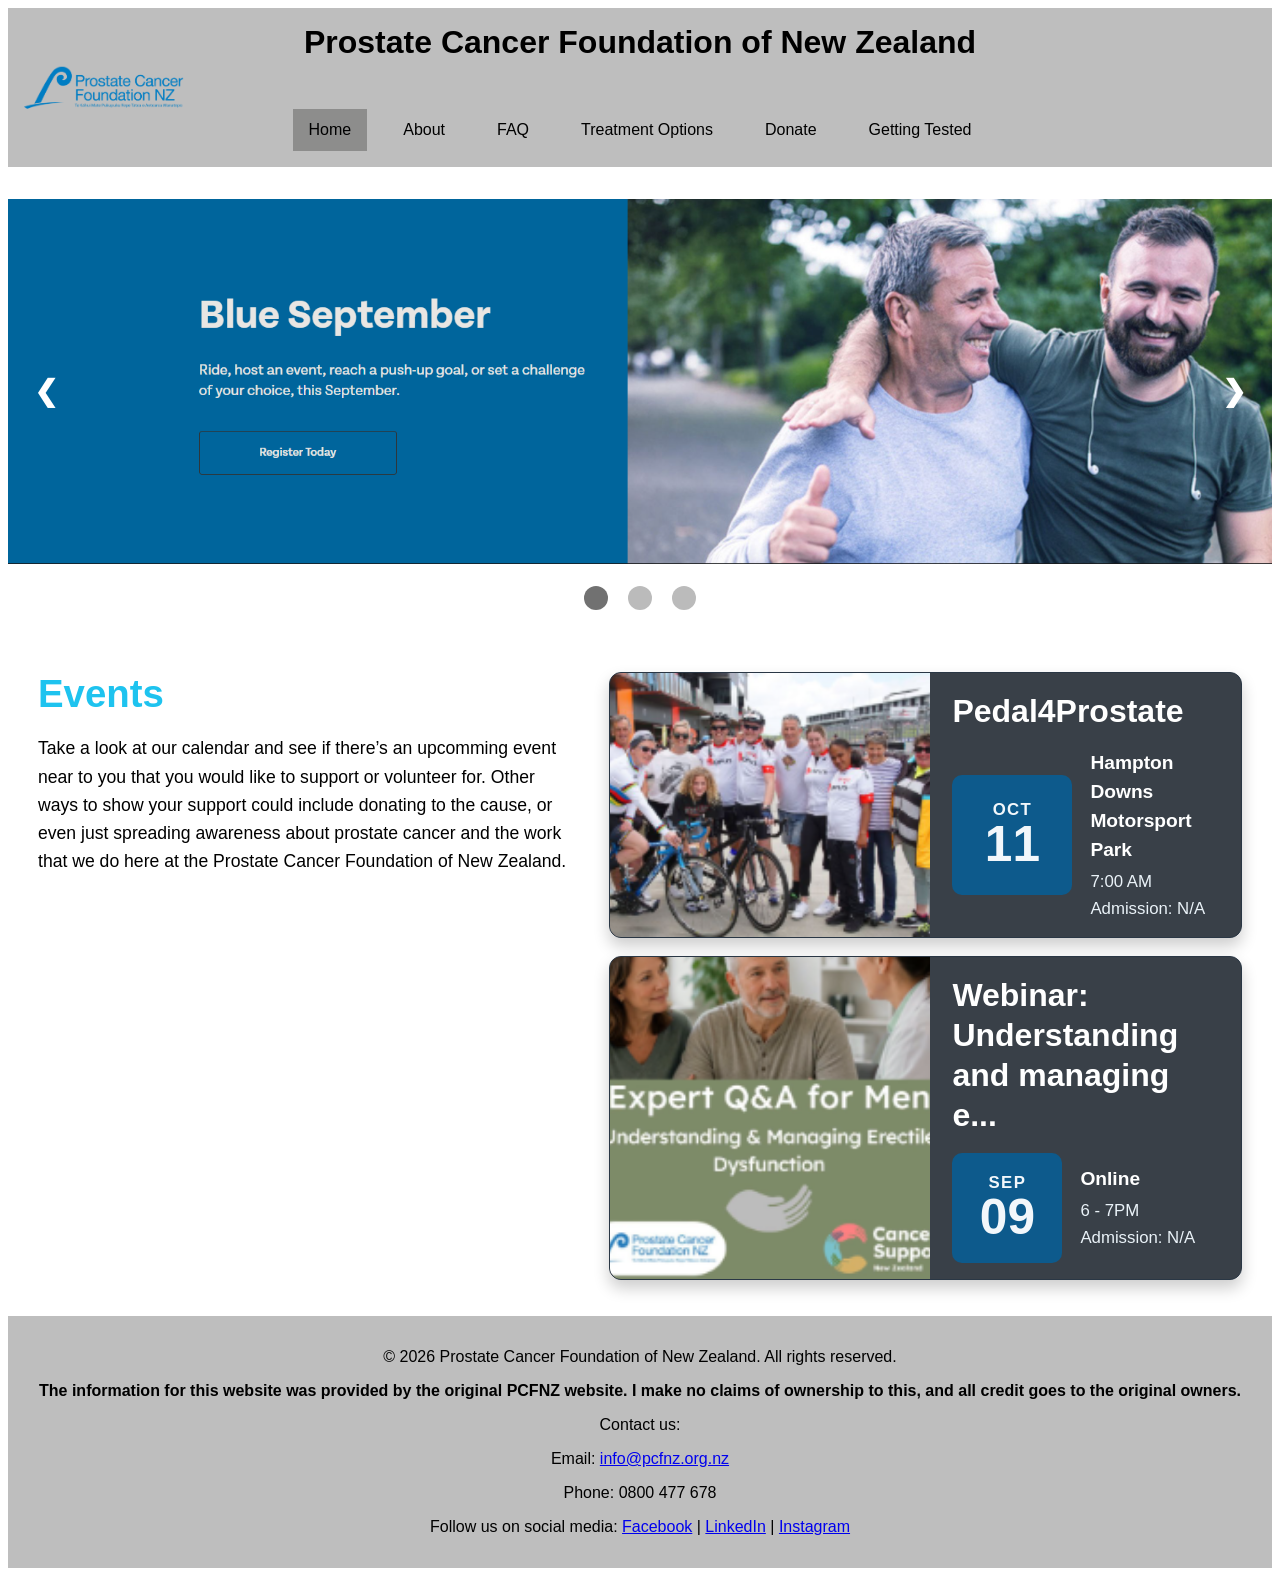
==== index.html @ 297396f4 "minor changes" ====
<!DOCTYPE html>
<html lang="en">
<head>
    <meta charset="UTF-8">
    <meta name="viewport" content="width=device-width, initial-scale=1.0">
    <link rel="stylesheet" href="./css/style.css">
    <script src="./JS/script.js" defer></script>
    <title>PCFNZ</title>
</head>
<body>
    <header>
        <img src="./images/logo.png" alt="Logo" class="logo">
        <h1>Prostate Cancer Foundation of New Zealand</h1>

        <!-- Navigation bar -->
        <nav>
            <ul>
                <li><a href="index.html" class="active">Home</a></li>
                <li class="dropdown">
                    <button class="dropbtn">About</button>
                    <div class="dropdown-content">
                        <a href="./pages/about-PCFNZ.html">About the PCFNZ</a>
                        <a href="./pages/prostate.html">About the prostate</a>
                        <a href="./pages/prostate-cancer.html">About prostate cancer</a>
                        <a href="./pages/stats.html">Prostate cancer statistics</a>
                        <a href="./pages/types.html">Types of prostate cancer</a>
                    </div>
                </li>
                <li><a href="./pages/FAQ.html">FAQ</a></li>
                <li><a href="./pages/treatment.html">Treatment Options</a></li>
                <li><a href="./pages/donate.html">Donate</a></li>
                <li><a href="./pages/getting-tested.html">Getting Tested</a></li>
            </ul>
        </nav>
    </header>

    <!-- Slideshow container -->
    <div class="slideshow-container">
        
        <!-- The slideshow images -->
        <div class="mySlides fade">
            <div class="numbertext"></div>
            <img src="/images/blue-september.png" style="width:100%">
        </div>

        <div class="mySlides fade">
            <div class="numbertext"></div>
            <img src="/images/pedal4prostate.png" style="width:100%">
        </div>

        <div class="mySlides fade">
            <div class="numbertext"></div>
            <img src="/images/support-services.png" style="width:100%">
        </div>

        <!-- Next and previous buttons -->
        <a class="prev" onclick="plusSlides(-1)">&#10094;</a>
        <a class="next" onclick="plusSlides(1)">&#10095;</a>
    </div>
    <br>

    <!-- The dots/circles for navigation -->
    <div style="text-align:center">
        <span class="dot" onclick="currentSlide(1)"></span>
        <span class="dot" onclick="currentSlide(2)"></span>
        <span class="dot" onclick="currentSlide(3)"></span>
    </div>
    <br>

<!-- Events Section -->
    <section class="events-section">
        <div class="events-copy">
            <h2>Events</h2>
            <p>
                Take a look at our calendar and see if there’s an upcomming event near to you that you would like to support or volunteer for. Other ways to show your support could include donating to the cause, or even just spreading awareness about prostate cancer and the work that we do here at the Prostate Cancer Foundation of New Zealand.
            </p>
        </div>

        <!-- shows the list of events -->
        <div class="events-list">
            <article class="event-card">
                <img src="./images/pedal4prostateevent.png" alt="Pedal4Prostate">
                <div class="event-body">
                    <h3>Pedal4Prostate</h3>

                    <div class="event-row">
                        <div class="date-box">
                            <span class="month">OCT</span>
                            <span class="day">11</span>
                        </div>

                        <div class="event-meta">
                            <p class="place">Hampton Downs Motorsport Park</p>
                            <p class="time">7:00 AM</p>
                            <p>Admission: N/A</p>
                        </div>
                    </div>
                </div>
            </article>

            <article class="event-card">
                <img src="./images/QandAevent.png" alt="Webinar">
                <div class="event-body">
                    <h3>Webinar: Understanding and managing e...</h3>

                    <div class="event-row">
                        <div class="date-box small">
                            <span class="month">SEP</span>
                            <span class="day">09</span>
                        </div>

                        <div class="event-meta">
                            <p class="place">Online</p>
                            <p class="time">6 - 7PM</p>
                            <p>Admission: N/A</p>
                        </div>
                    </div>
                </div>
            </article>
        </div>
    </section>
</body>
<br>
<br>

<!-- Footer -->
<footer>
    <p>&copy; 2026 Prostate Cancer Foundation of New Zealand. All rights reserved.</p>
    <p style="font-weight: bold;">The information for this website was provided by the original PCFNZ website. I make no claims of ownership to this, and all credit goes to the original owners.</p>
    <p>Contact us:</p>
    <p>Email: <a href="mailto:info@pcfnz.org.nz">info@pcfnz.org.nz</a></p>
    <p>Phone: 0800 477 678</p>
    <p>Follow us on social media: 
        <a href="https://www.facebook.com/pcfnz" target="_blank">Facebook</a> | 
        <a href="https://linkedin.com/company/pcfnz" target="_blank">LinkedIn</a> | 
        <a href="https://www.instagram.com/pcfnz" target="_blank">Instagram</a>
    </p>
</footer>
</html>
---- css/style.css ----
nav a {
    color: white;
    text-align: center;
    padding: 14px 16px;
    text-decoration: none;
}

.dropdown {
    float: none;
    overflow: visible;
    position: relative;
}

.dropdown .dropbtn {
    border: none;
    outline: none;
    color: rgb(0, 0, 0);
    background-color: inherit;
    font-family: inherit;
    font-size: 1rem;
    padding: 1rem;
    margin-bottom: 0;
}

nav a:hover, .dropdown:hover .dropbtn {
    background-color: #8d8d8c;
}

.dropdown-content {
    display: none;
    position: absolute;
    top: 100%;
    left: 0;
    background-color: #f9f9f9;
    min-width: 160px;
    box-shadow: 0px 8px 16px 0px rgba(0,0,0,0.2);
    z-index: 1;
}

.dropdown-content a {
    float: none;
    color: black;
    padding: 12px 16px;
    text-decoration: none;
    display: block;
    text-align: left;
}

.dropdown-content a.active {
    background-color: #c1c1c1;
    color: #000000;
}

.dropdown-content a:hover {
    background-color: #8d8d8c;
    color: #000000;
}

.dropdown:hover .dropdown-content {
    display: block;
}

nav {
    padding: 1rem;
    text-align: center;
    overflow: visible;
    margin-bottom: 2rem;
}

nav ul {
    list-style-type: none;
    margin: 0;
    padding: 0;
    display: flex;
    justify-content: center;
    align-items: center;
    gap: 1.25rem;
    flex-wrap: wrap;
}

nav ul li {
    display: flex;
    align-items: center;
    position: relative;
}

nav ul li a,
.dropdown .dropbtn {
    text-decoration: none;
    color: #000000;
    background: transparent;
    border: none;
    font: inherit;
    cursor: pointer;
    padding: 0.75rem 1rem;
    display: inline-block;
}

nav ul li a.active {
    background-color: #8d8d8c;
    color: #000000;
}

nav ul li a:hover {
    background-color: #8d8d8c;
    color: #000000;
}

.slideshow-container {
  max-width: 200rem;
  position: relative;
  margin: auto;
}

.mySlides {
  display: none;
}

.prev, .next {
  cursor: pointer;
  position: absolute;
  top: 50%;
  width: auto;
  margin-top: -2.2rem;
  padding: 1.6rem;
  color: white;
  font-weight: bold;
  font-size: 1.8rem;
  transition: 0.6s ease;
  border-radius: 0 2rem 2rem 0;
  user-select: none;
}

.next {
  right: 0;
  border-radius: 2rem 0 0 2rem;
}

.prev:hover, .next:hover {
  background-color: rgba(0,0,0,0.8);
}

.text {
  color: #f2f2f2;
  font-size: 1.2rem;
  padding: 3rem 1.2rem;
  position: absolute;
  bottom: 8rem;
  width: 100%;
  text-align: center;
}

.numbertext {
  color: #f2f2f2;
  font-size: 1.2rem;
  padding: 3rem 1.2rem;
  position: absolute;
  top: 0;
}

.dot {
  cursor: pointer;
  height: 1.5rem;
  width: 1.5rem;
  margin: 0 0.5rem;
  background-color: #bbb;
  border-radius: 50%;
  display: inline-block;
  transition: background-color 0.6s ease;
}

.active, .dot:hover {
  background-color: #717171;
}

.fade {
  animation-name: fade;
  animation-duration: 2s;
}

@keyframes fade {
  from {opacity: .4}
  to {opacity: 1}
}

.logo {
    position: absolute;
    left: 1rem;
    top: 50%;
    transform: translateY(-50%);
    max-width: 10rem;
    height: auto;
    display: block;
    margin: 0;
    float: none;
}

h1 {
    text-align: center;
    margin: 0 auto 2rem;
    padding-top: 1rem;
    color: #000000;
}

header {
    position: relative;
    min-height: 90px;
    margin-bottom: 2rem;
    background-color: #bebebe;
}

footer {
    text-align: center;
    padding: 1rem;
    background-color: #bebebe;
    color: #000000;
}

body {
    color: #000000;
    font-family: Arial, sans-serif;
}

.events-section {
    max-width: 1280px;
    margin: 40px auto 0;
    padding: 0 30px;
    display: grid;
    grid-template-columns: 1.05fr 1.25fr;
    gap: 40px;
    align-items: start;
}

.events-copy h2 {
    color: #1ec3ef;
    font-size: 2.4rem;
    margin: 0 0 18px;
    font-weight: 700;
}

.events-copy p {
    font-size: 1.1rem;
    line-height: 1.6;
    color: #000000;
    max-width: 620px;
    margin: 0;
}

.cta-btn {
    display: inline-block;
    margin-top: 28px;
    background: linear-gradient(180deg, #1f99d4, #0f7ab8);
    color: #fff;
    text-decoration: none;
    padding: 18px 30px;
    border-radius: 10px;
    font-size: 1.1rem;
    font-weight: 700;
    box-shadow: 0 4px 10px rgba(0, 0, 0, 0.2);
}

.events-list {
    display: flex;
    flex-direction: column;
    gap: 18px;
}

.event-card {
    display: flex;
    background: rgba(23, 31, 40, 0.85);
    border: 1px solid #2a3745;
    border-radius: 12px;
    overflow: hidden;
    min-height: 220px;
    box-shadow: 0 8px 16px rgba(0, 0, 0, 0.2);
}

.event-card img {
    width: 20rem;
    object-fit: cover;
    display: block;
}

.event-body {
    flex: 1;
    padding: 18px 22px 16px;
    display: flex;
    flex-direction: column;
    justify-content: center;
}

.event-body h3 {
    margin: 0 0 18px;
    color: #ffffff;
    font-size: 2rem;
    line-height: 1.25;
    font-weight: 700;
}

.event-row {
    display: flex;
    align-items: center;
    gap: 18px;
}

.date-box {
    width: 120px;
    min-width: 120px;
    height: 120px;
    border-radius: 10px;
    background: #0d5a8c;
    display: flex;
    flex-direction: column;
    align-items: center;
    justify-content: center;
    color: #f2f7fb;
    text-transform: uppercase;
}

.date-box.small {
    width: 110px;
    min-width: 110px;
    height: 110px;
}

.date-box .month {
    font-size: 1.05rem;
    letter-spacing: 0.08em;
    font-weight: 700;
}

.date-box .day {
    font-size: 3.1rem;
    line-height: 1;
    font-weight: 700;
}

.event-meta {
    color: #eaf2f8;
    font-size: 1.05rem;
    line-height: 1.5;
}

.event-meta p {
    margin: 0;
}

.event-meta .place {
    font-size: 1.2rem;
    font-weight: 700;
    color: #ffffff;
    margin-bottom: 4px;
}

.event-meta .time {
    margin-bottom: 2px;
}

@media (max-width: 900px) {
    .events-section {
        grid-template-columns: 1fr;
    }

    .event-card {
        flex-direction: column;
    }

    .event-card img {
        width: 100%;
        height: 220px;
    }
}

main {
    text-align: center;
    margin: 1rem;
}

main p {
    font-size: 1.2rem;
    line-height: 1.6;
    color: #000000;
}

main h2 {
    font-size: 2rem;
    margin-bottom: 1rem;
    padding-top: 2rem;
    color: #000000;
}

main ul {
    list-style-type: disc;
    padding-left: 2rem;
    text-align: left;
    color: #000000;
}

.accordion {
    background-color: #eee;
    color: #070707;
    cursor: pointer;
    padding: 1rem;
    width: 100%;
    text-align: left;
    border: none;
    outline: none;
    transition: 0.4s;
    font-size: 1.1rem;
}

.accordion.active, .accordion:hover {
    background-color: #ccc;
}

.panel {
    padding: 0 1rem;
    background-color: white;
    display: none;
    overflow: hidden;
}

.accordion:after {
    content: '\02795';
    font-size: 13px;
    color: #777;
    float: right;
    margin-left: 5px;
}

.accordion.active:after {
    content: "\2796"; 
}

form {
    max-width: 600px;
    margin: 0 auto;
    padding: 1rem;
    background-color: #f9f9f9;
    border-radius: 8px;
    box-shadow: 0 4px 10px rgba(0, 0, 0, 0.1);
}

form label {
    display: block;
    margin-bottom: 0.5rem;
    font-weight: bold;
    color: #000000;
    padding-top: 1rem;
}

form input[type="text"],
form input[type="email"], form textarea {
    width: 100%;
    padding: 0.75rem;
    margin-bottom: 1rem;
    border: 1px solid #ccc;
    border-radius: 4px;
    font-size: 1rem;
}

form button {
    background-color: #1f99d4;
    color: white;
    padding: 0.75rem 1.5rem;
    border: none;
    border-radius: 4px;
    cursor: pointer;
    font-size: 1rem;
}

form button:hover {
    background-color: #0f7ab8;
}

.psa-factors {
    margin-top: 1rem;
    width: fit-content;
    margin-left: auto;
    margin-right: auto;
    font-size: 1rem;
}
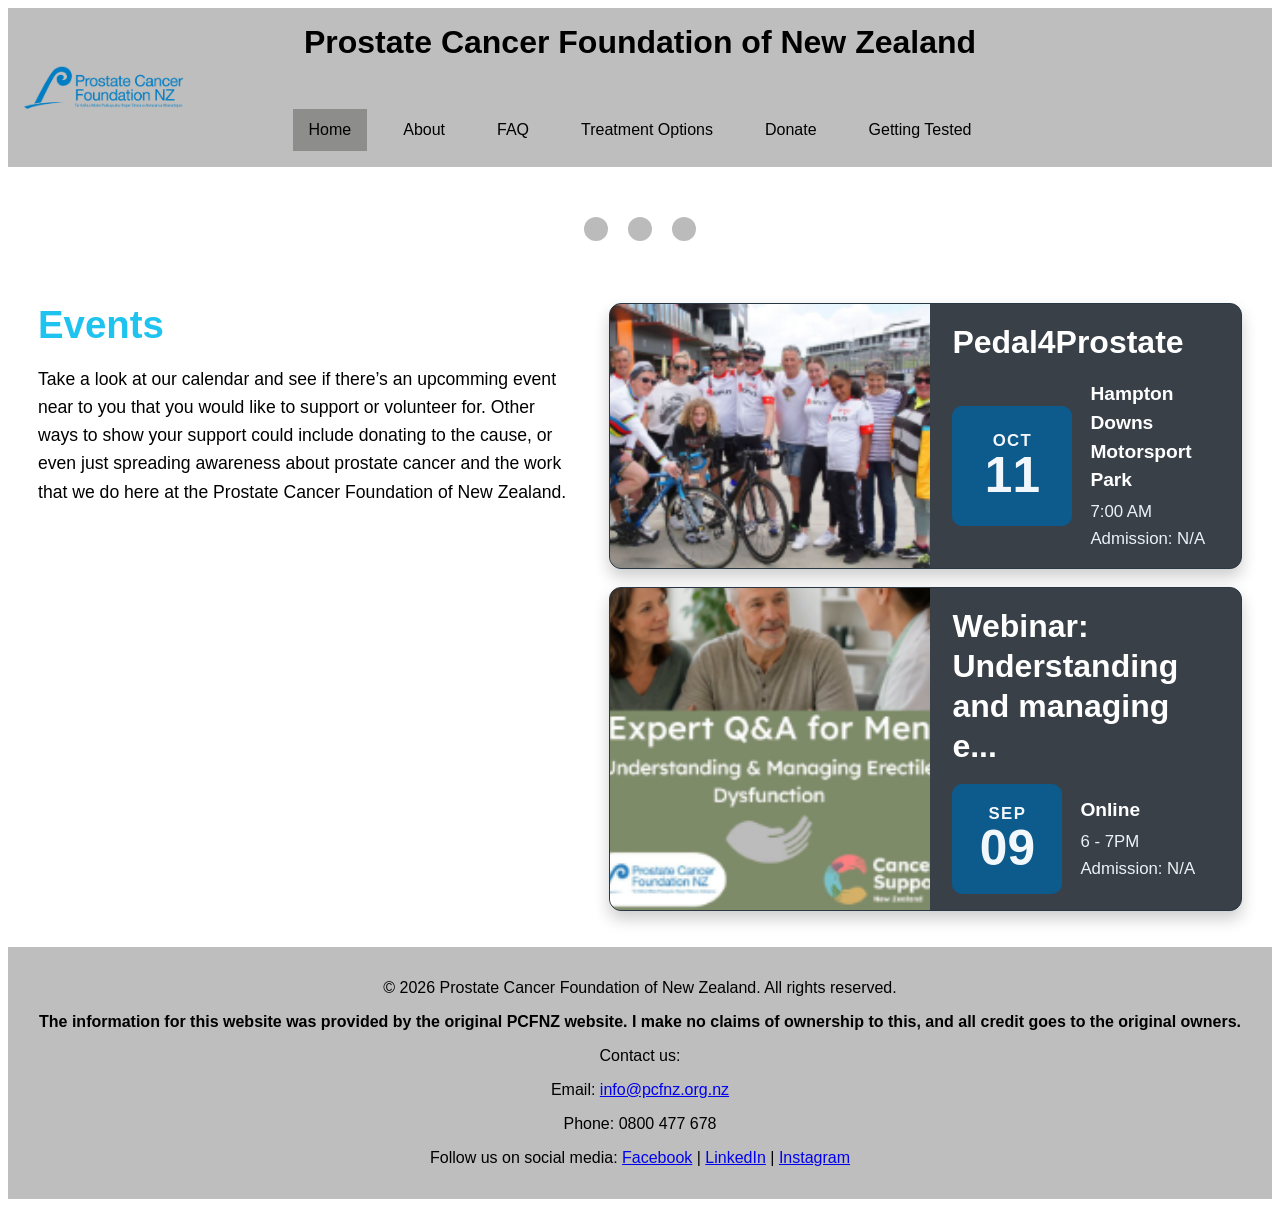
==== commit 83c1055a: "minor changes and formating" ====
--- a/index.html
+++ b/index.html
@@ -4,7 +4,7 @@
     <meta charset="UTF-8">
     <meta name="viewport" content="width=device-width, initial-scale=1.0">
     <link rel="stylesheet" href="./css/style.css">
-    <script src="./JS/script.js" defer></script>
+    <script src="./js/script.js" defer></script>
     <title>PCFNZ</title>
 </head>
 <body>
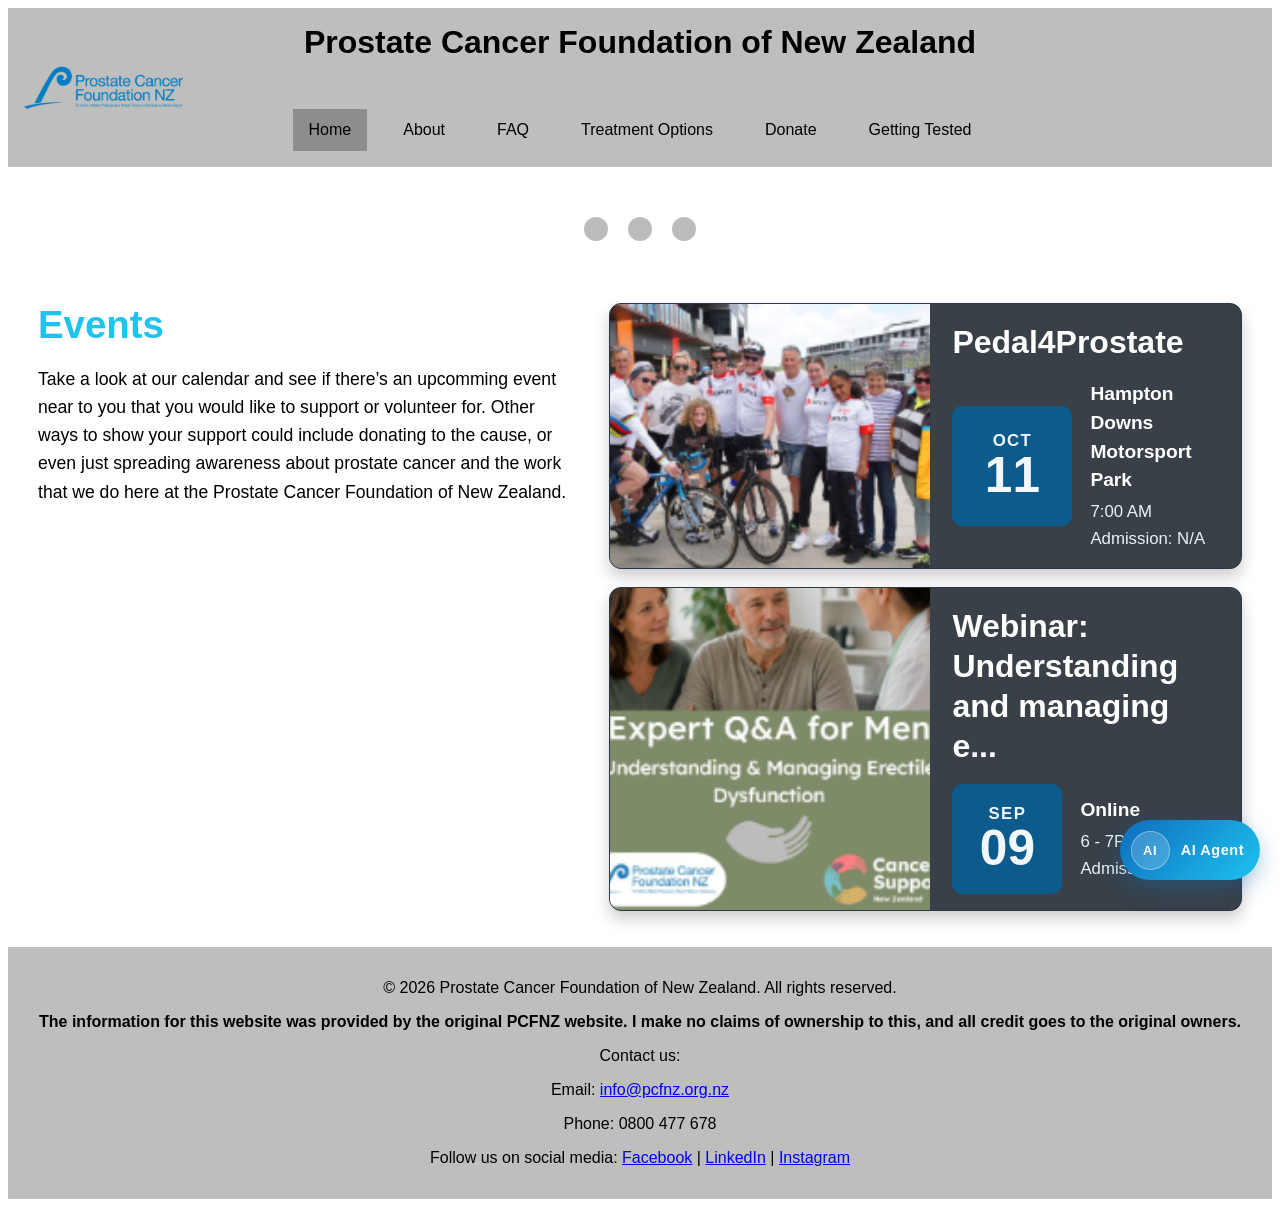
==== commit 8a079dbc: "added the link to the Ai agent in MS copilot studio" ====
--- a/index.html
+++ b/index.html
@@ -67,7 +67,7 @@
     </div>
     <br>
 
-<!-- Events Section -->
+    <!-- Events Section -->
     <section class="events-section">
         <div class="events-copy">
             <h2>Events</h2>
@@ -119,21 +119,30 @@
             </article>
         </div>
     </section>
+
+    <!-- Ai agent icon links to the microsoft copilot studio -->
+    <div class="ai-agent-wrapper">
+        <a class="ai-agent-link" href="https://copilotstudio.microsoft.com/environments/Default-ef475ff3-7cd1-4fa3-ba77-f63824f7c37c/bots/f5b9bfc4-24a7-f111-b8de-00224817f957/overview" target="_blank" rel="noopener noreferrer" aria-label="Open the AI agent in Microsoft Copilot Studio">
+            <span class="ai-agent-icon" aria-hidden="true">AI</span>
+            <span class="ai-agent-text">AI Agent</span>
+        </a>
+    </div>
+
+    <br>
+    <br>
+
+    <!-- Footer -->
+    <footer>
+        <p>&copy; 2026 Prostate Cancer Foundation of New Zealand. All rights reserved.</p>
+        <p style="font-weight: bold;">The information for this website was provided by the original PCFNZ website. I make no claims of ownership to this, and all credit goes to the original owners.</p>
+        <p>Contact us:</p>
+        <p>Email: <a href="mailto:info@pcfnz.org.nz">info@pcfnz.org.nz</a></p>
+        <p>Phone: 0800 477 678</p>
+        <p>Follow us on social media: 
+            <a href="https://www.facebook.com/pcfnz" target="_blank">Facebook</a> | 
+            <a href="https://linkedin.com/company/pcfnz" target="_blank">LinkedIn</a> | 
+            <a href="https://www.instagram.com/pcfnz" target="_blank">Instagram</a>
+        </p>
+    </footer>
 </body>
-<br>
-<br>
-
-<!-- Footer -->
-<footer>
-    <p>&copy; 2026 Prostate Cancer Foundation of New Zealand. All rights reserved.</p>
-    <p style="font-weight: bold;">The information for this website was provided by the original PCFNZ website. I make no claims of ownership to this, and all credit goes to the original owners.</p>
-    <p>Contact us:</p>
-    <p>Email: <a href="mailto:info@pcfnz.org.nz">info@pcfnz.org.nz</a></p>
-    <p>Phone: 0800 477 678</p>
-    <p>Follow us on social media: 
-        <a href="https://www.facebook.com/pcfnz" target="_blank">Facebook</a> | 
-        <a href="https://linkedin.com/company/pcfnz" target="_blank">LinkedIn</a> | 
-        <a href="https://www.instagram.com/pcfnz" target="_blank">Instagram</a>
-    </p>
-</footer>
 </html>
--- a/css/style.css
+++ b/css/style.css
@@ -216,6 +216,50 @@
     color: #000000;
 }
 
+.ai-agent-wrapper {
+    position: fixed;
+    right: 1.25rem;
+    bottom: 1.25rem;
+    z-index: 1000;
+}
+
+.ai-agent-link {
+    display: inline-flex;
+    align-items: center;
+    gap: 0.7rem;
+    padding: 0.65rem 1rem 0.65rem 0.7rem;
+    border-radius: 999px;
+    background: linear-gradient(135deg, #0f6cbd, #1ec3ef);
+    color: #ffffff;
+    text-decoration: none;
+    box-shadow: 0 8px 22px rgba(15, 108, 189, 0.35);
+    transition: transform 0.2s ease, box-shadow 0.2s ease;
+}
+
+.ai-agent-link:hover {
+    transform: translateY(-2px);
+    box-shadow: 0 12px 28px rgba(15, 108, 189, 0.42);
+}
+
+.ai-agent-icon {
+    width: 2.3rem;
+    height: 2.3rem;
+    display: grid;
+    place-items: center;
+    border-radius: 50%;
+    background: rgba(255, 255, 255, 0.18);
+    border: 1px solid rgba(255, 255, 255, 0.35);
+    font-size: 0.8rem;
+    font-weight: 700;
+    letter-spacing: 0.06em;
+}
+
+.ai-agent-text {
+    font-weight: 700;
+    font-size: 0.9rem;
+    letter-spacing: 0.04em;
+}
+
 body {
     color: #000000;
     font-family: Arial, sans-serif;
@@ -479,4 +523,28 @@
     margin-left: auto;
     margin-right: auto;
     font-size: 1rem;
+}
+
+/* Hidden state */
+.modal-hidden {
+  display: none; 
+  position: fixed;
+  top: 0; left: 0; width: 100%; height: 100%;
+  background-color: rgba(0, 0, 0, 0.5); /* Dimmed background */
+  justify-content: center;
+  align-items: center;
+}
+
+/* Visible state triggered by JS */
+.modal-show {
+  display: flex;
+}
+
+/* The actual pop-up box */
+.modal-content {
+  background: white;
+  padding: 30px;
+  border-radius: 8px;
+  text-align: center;
+  box-shadow: 0 4px 15px rgba(0,0,0,0.2);
 }
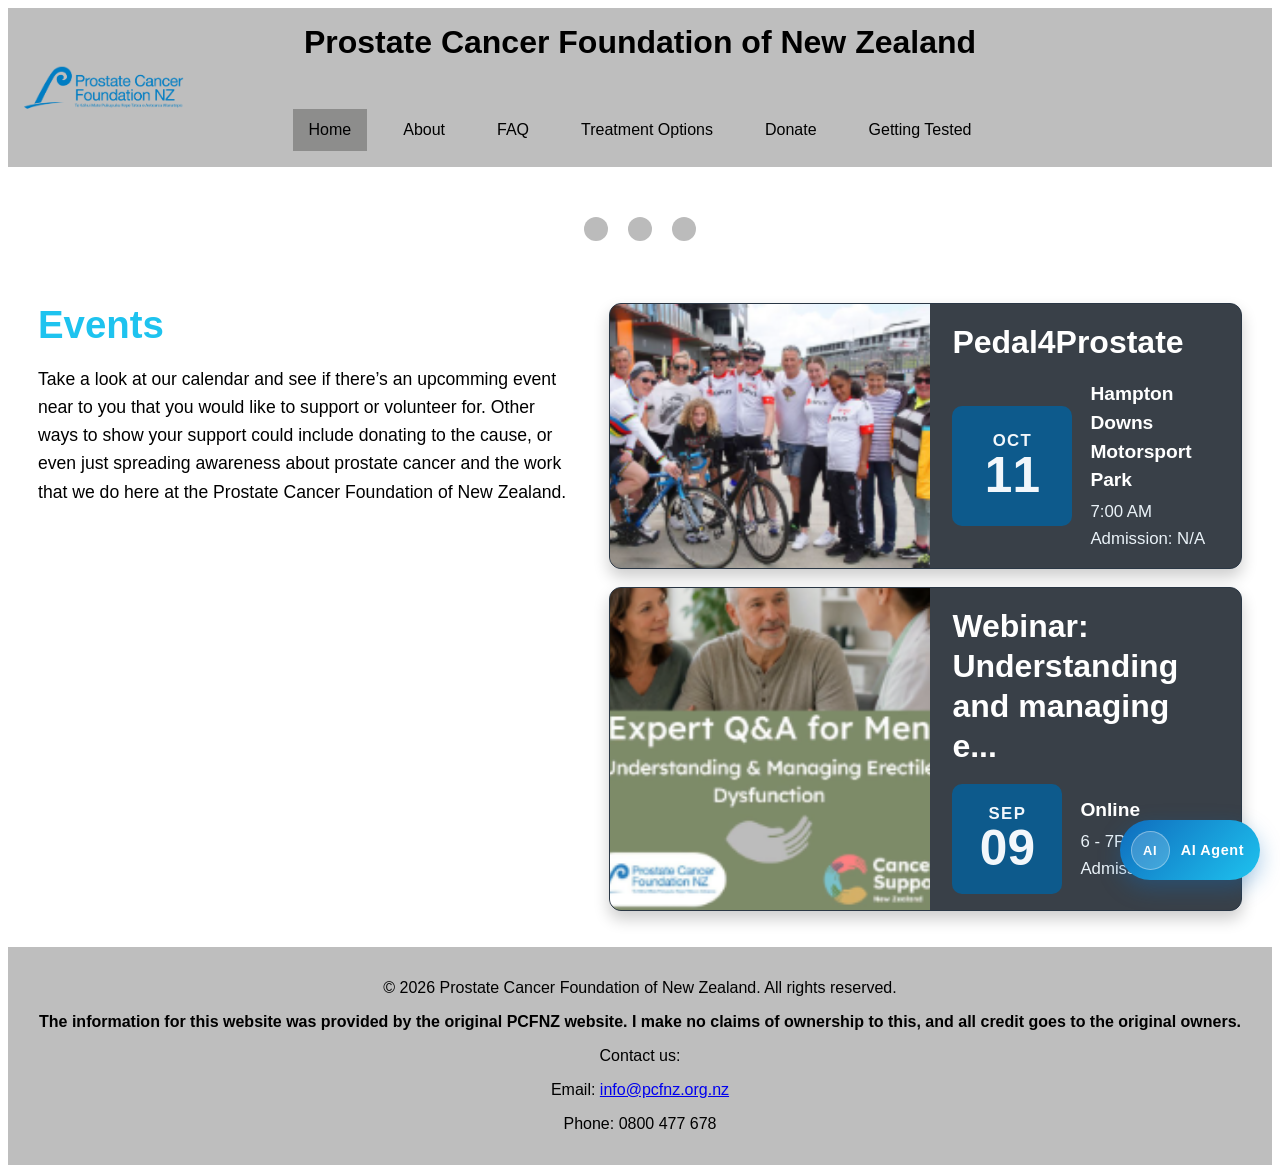
==== commit 20d99127: "format issues solved" ====
--- a/index.html
+++ b/index.html
@@ -4,6 +4,7 @@
     <meta charset="UTF-8">
     <meta name="viewport" content="width=device-width, initial-scale=1.0">
     <link rel="stylesheet" href="./css/style.css">
+    <link rel="icon" type="image/png" href="./images/logo.png">
     <script src="./js/script.js" defer></script>
     <title>PCFNZ</title>
 </head>
@@ -40,17 +41,17 @@
         <!-- The slideshow images -->
         <div class="mySlides fade">
             <div class="numbertext"></div>
-            <img src="/images/blue-september.png" style="width:100%">
+            <img src="./images/blue-september.png" alt="Blue September campaign">
         </div>
 
         <div class="mySlides fade">
             <div class="numbertext"></div>
-            <img src="/images/pedal4prostate.png" style="width:100%">
+            <img src="./images/pedal4prostate.png" alt="Pedal4Prostate campaign">
         </div>
 
         <div class="mySlides fade">
             <div class="numbertext"></div>
-            <img src="/images/support-services.png" style="width:100%">
+            <img src="./images/support-services.png" alt="Support services campaign">
         </div>
 
         <!-- Next and previous buttons -->
@@ -138,11 +139,6 @@
         <p>Contact us:</p>
         <p>Email: <a href="mailto:info@pcfnz.org.nz">info@pcfnz.org.nz</a></p>
         <p>Phone: 0800 477 678</p>
-        <p>Follow us on social media: 
-            <a href="https://www.facebook.com/pcfnz" target="_blank">Facebook</a> | 
-            <a href="https://linkedin.com/company/pcfnz" target="_blank">LinkedIn</a> | 
-            <a href="https://www.instagram.com/pcfnz" target="_blank">Instagram</a>
-        </p>
     </footer>
 </body>
 </html>
--- a/css/style.css
+++ b/css/style.css
@@ -547,4 +547,53 @@
   border-radius: 8px;
   text-align: center;
   box-shadow: 0 4px 15px rgba(0,0,0,0.2);
-}+}
+
+.confetti-layer {
+  position: fixed;
+  inset: 0;
+  pointer-events: none;
+  overflow: hidden;
+  z-index: 1000;
+}
+
+.confetti-piece {
+  position: absolute;
+  top: -20px;
+  opacity: 0;
+  border-radius: 2px;
+  box-shadow: 0 0 8px rgba(255, 255, 255, 0.25);
+  animation: confetti-fall 3s ease-in forwards;
+}
+
+@keyframes confetti-fall {
+  0% {
+    opacity: 0;
+    transform: translate3d(0, 0, 0) rotate(0deg);
+  }
+  10% {
+    opacity: 1;
+  }
+  100% {
+    opacity: 0;
+    transform: translate3d(var(--x, 0), var(--fall-distance, 100vh), 0) rotate(var(--rotation, 360deg));
+  }
+}
+
+.graph {
+    display: block;
+    max-width: 100%;
+    height: auto;
+    margin: 1rem auto;
+}
+
+.graph + p {
+    text-align: center;
+}
+
+.mySlides img {
+    display: block;
+    width: 100%;
+    height: clamp(220px, 38vw, 520px);
+    object-fit: cover;
+}
